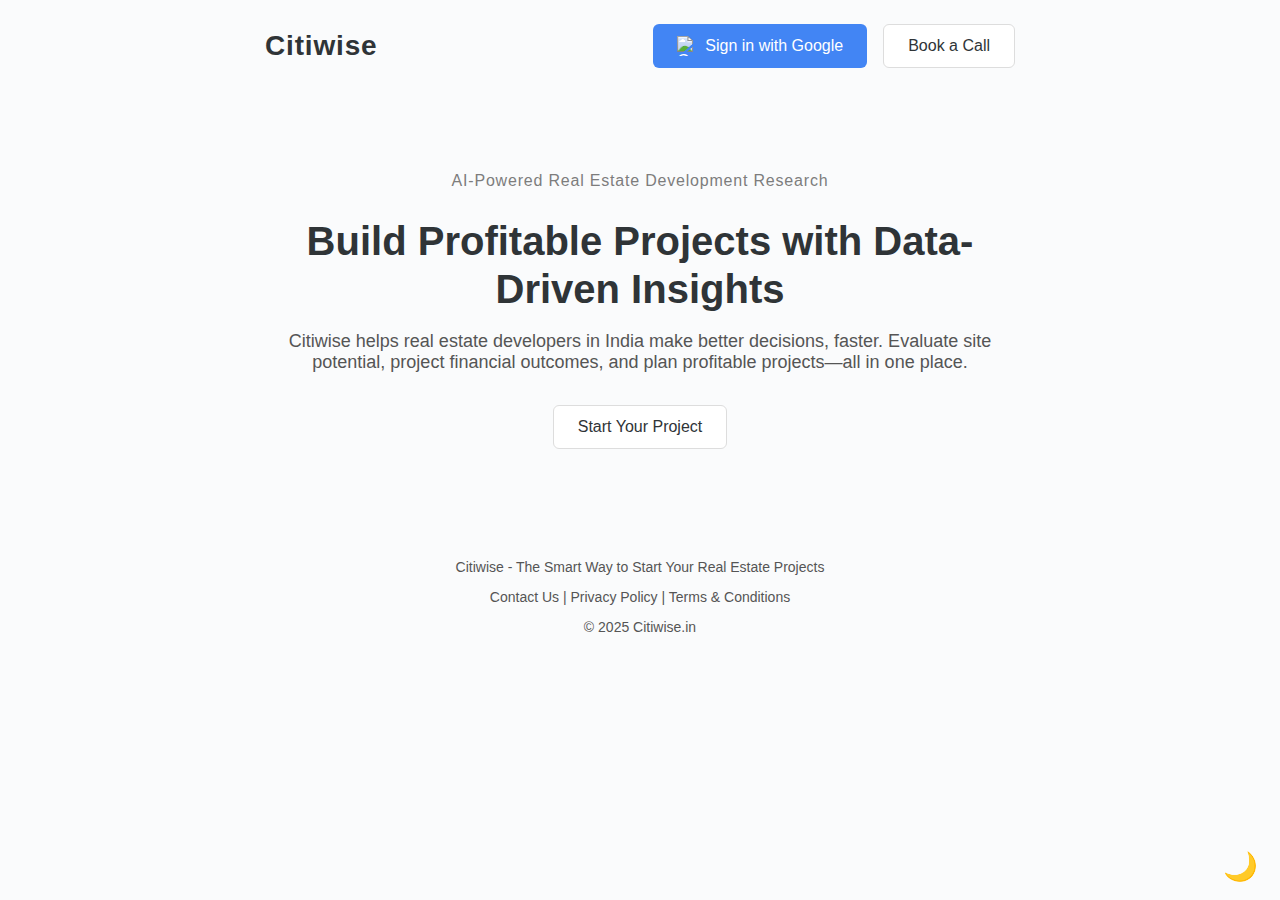
==== index.html @ 700ede4a "logo made clickable" ====
<!DOCTYPE html>
<html lang="en">
<head>
  <meta charset="UTF-8" />
  <meta name="viewport" content="width=device-width, initial-scale=1" />
  <title>Citiwise - Smarter Real Estate Development</title>
  <!-- Tailwind CSS for optional utility classes -->
  <link href="https://cdn.jsdelivr.net/npm/tailwindcss@2.2.19/dist/tailwind.min.css" rel="stylesheet" />
  <style>
    /*--------------------------------------------------------------
      CSS Variables for Light & Dark Modes (Notion-Inspired)
    --------------------------------------------------------------*/
    :root {
      /* Global Colors */
      --background: #fafbfc;
      --text: #2f3437;
      --heading: #2f3437;
      --subtext: #555;
      
      /* Button Base (Minimal & Elegant) */
      --btn-bg: #ffffff;
      --btn-text: #2f3437;
      --btn-border: #ddd;
      --btn-hover-bg: #f7f7f7;
      --btn-hover-border: #ccc;
      --btn-shadow: 0 1px 3px rgba(0, 0, 0, 0.1);
      
      /* Accent Colors for Brand-specific buttons */
      --google-blue: #4285f4;
      --google-blue-hover: #357ae8;
    }
    body.dark-mode {
      --background: #1c1c1e;
      --text: #e4e4e4;
      --heading: #f0f0f3;
      --subtext: #cccccc;
      --btn-bg: #2f3437;
      --btn-text: #fafbfc;
      --btn-border: #444;
      --btn-hover-bg: #3f4a4f;
      --btn-hover-border: #555;
      --btn-shadow: 0 1px 3px rgba(0, 0, 0, 0.2);
    }
    
    /*--------------------------------------------------------------
      Base Styles & Typography
    --------------------------------------------------------------*/
    body {
      margin: 0;
      font-family: -apple-system, BlinkMacSystemFont, "Segoe UI", Helvetica, Arial, sans-serif;
      background: var(--background);
      color: var(--text);
      transition: background 0.5s ease, color 0.5s ease;
    }
    a { 
      text-decoration: none; 
      color: inherit; 
    }
    
    /*--------------------------------------------------------------
      Container: Centralize Content with Adequate Margins
    --------------------------------------------------------------*/
    .container {
      max-width: 750px;
      margin: 0 auto;
      padding: 0 1rem;
    }
    
    /*--------------------------------------------------------------
      Header: Logo Left, Conversion Buttons Right
    --------------------------------------------------------------*/
    header {
      display: flex;
      justify-content: space-between;
      align-items: center;
      padding: 1.5rem 0;
    }
    .logo {
      font-size: 1.75rem;
      font-weight: 600;
      letter-spacing: 0.03em;
      color: var(--heading);
    }
    .header-actions {
      display: flex;
      gap: 1rem;
    }
    
    /*--------------------------------------------------------------
      Button Styles (Minimal, Elegant & Notion-Inspired)
    --------------------------------------------------------------*/
    .btn-primary {
      display: inline-flex;
      align-items: center;
      justify-content: center;
      padding: 12px 24px;
      font-size: 1rem;
      font-weight: 500;
      border: 1px solid var(--btn-border);
      border-radius: 6px;
      background: var(--btn-bg);
      color: var(--btn-text);
      cursor: pointer;
      text-decoration: none;
      transition: background 0.2s, border-color 0.2s, box-shadow 0.2s, transform 0.1s;
    }
    .btn-primary:hover {
      background: var(--btn-hover-bg);
      border-color: var(--btn-hover-border);
      box-shadow: var(--btn-shadow);
      transform: translateY(-1px);
    }
    .btn-primary:focus {
      outline: 2px solid var(--btn-hover-border);
      outline-offset: 2px;
    }
    .btn-primary:active {
      transform: scale(0.98);
    }
    /* Google Button: Retains the iconic blue */
    #google-signin-button {
      background: var(--google-blue);
      border: none;
      color: #fff;
    }
    #google-signin-button:hover {
      background: var(--google-blue-hover);
    }
    #google-signin-button img {
      margin-right: 8px;
      width: 20px;
      height: 20px;
    }
    
    /*--------------------------------------------------------------
      Hero Section: Bold, Centered & Conversion Focused
    --------------------------------------------------------------*/
    main {
      text-align: center;
      padding: 4rem 0;
    }
    .subheadline {
      font-size: 1rem;
      color: #7d7d7d;
      margin-bottom: 1rem;
      letter-spacing: 0.05em;
    }
    .title {
      font-size: 2.5rem;
      font-weight: 600;
      line-height: 1.2;
      margin-bottom: 1rem;
      color: var(--heading);
    }
    .description {
      font-size: 1.125rem;
      color: var(--subtext);
      margin-bottom: 2rem;
    }
    
    /*--------------------------------------------------------------
      Footer: Trust & Minimalism
    --------------------------------------------------------------*/
    footer {
      text-align: center;
      padding: 2rem 0;
      font-size: 0.875rem;
      color: var(--subtext);
    }
    footer a {
      color: var(--subtext);
      transition: color 0.2s;
    }
    footer a:hover {
      color: var(--heading);
    }
    
    /*--------------------------------------------------------------
      Dark/Light Mode Toggle (Fixed at Bottom Right)
    --------------------------------------------------------------*/
    .theme-toggle {
      position: fixed;
      bottom: 16px;
      right: 16px;
      background: none;
      border: none;
      font-size: 1.75rem;
      cursor: pointer;
      z-index: 1000;
      color: var(--text);
    }
    
    /*--------------------------------------------------------------
      Responsive Adjustments: Optimized for Every Screen
    --------------------------------------------------------------*/
    @media (max-width: 768px) {
      header {
        flex-direction: column;
        text-align: center;
      }
      .header-actions {
        margin-top: 1rem;
        flex-direction: column;
        gap: 0.5rem;
        width: 100%;
      }
      .btn-primary { width: 100%; }
      main { padding: 3rem 0; }
      .title { font-size: 2rem; }
    }
  </style>
</head>
<body>
  <div class="container">
    <!-- Header: Logo on the Left; Conversion Buttons on the Right -->
    <header>
      <a href="index.html" class="logo">Citiwise</a>
      <div class="header-actions">
        <button id="google-signin-button" class="btn-primary" aria-label="Sign in with Google">
          <img src="https://www.gstatic.com/firebasejs/ui/2.0.0/images/auth/google.svg" alt="Google Logo">
          <span>Sign in with Google</span>
        </button>
        <a href="https://calendly.com/tejasgurav/30min" class="btn-primary" target="_blank" rel="noopener noreferrer">
          Book a Call
        </a>
      </div>
    </header>
    
    <!-- Main Hero Section: Clear Messaging & CTA -->
    <main>
      <p class="subheadline">AI-Powered Real Estate Development Research</p>
      <h1 class="title">Build Profitable Projects with Data-Driven Insights</h1>
      <p class="description">
        Citiwise helps real estate developers in India make better decisions, faster.
        Evaluate site potential, project financial outcomes, and plan profitable projects—all in one place.
      </p>
      <button id="start-project-btn" class="btn-primary">Start Your Project</button>
    </main>
    
    <!-- Footer: Trust & Minimalism -->
    <footer>
      <p class="mb-4 font-semibold">Citiwise - The Smart Way to Start Your Real Estate Projects</p>
      <div class="space-x-4">
          <a href="contact-us.html" class="underline hover:text-blue-600">Contact Us</a>
          <span>|</span>
          <a href="privacy-policy.html" class="underline hover:text-blue-600">Privacy Policy</a>
          <span>|</span>
          <a href="terms-and-conditions.html" class="underline hover:text-blue-600">Terms & Conditions</a>
      </div>
  
      <p class="mt-4">© 2025 Citiwise.in</p>
    </footer>
  </div>
  
  <!-- Dark/Light Mode Toggle (Fixed at Bottom Right) -->
  <button id="theme-toggle" class="theme-toggle" aria-label="Toggle Theme">🌙</button>
  
  <!-- Firebase & Conversion Logic -->
  <script type="module">
    import { initializeApp } from "https://www.gstatic.com/firebasejs/11.2.0/firebase-app.js";
    import { getAuth, signInWithPopup, GoogleAuthProvider } from "https://www.gstatic.com/firebasejs/11.2.0/firebase-auth.js";
    
    const firebaseConfig = {
      apiKey: "AIzaSyALOw9DW28VH_iu_OAFUG6bU9PSalI3Fz0",
      authDomain: "citiwise-f7e38.firebaseapp.com",
      projectId: "citiwise-f7e38",
      storageBucket: "citiwise-f7e38.firebasestorage.app",
      messagingSenderId: "379568339904",
      appId: "1:379568339904:web:00819ecce5db8b3d96e625",
      measurementId: "G-8RSL6C77Z5"
    };
    
    const app = initializeApp(firebaseConfig);
    const auth = getAuth(app);
    const provider = new GoogleAuthProvider();
    
    async function signInAndRedirect() {
      try {
        const result = await signInWithPopup(auth, provider);
        if (result.user) {
          window.location.href = 'project-input.html';
        }
      } catch (error) {
        console.error('Sign-in failed:', error);
        alert('Sign-in failed. Please try again.');
      }
    }
    
    document.getElementById('google-signin-button').addEventListener('click', signInAndRedirect);
    document.getElementById('start-project-btn').addEventListener('click', signInAndRedirect);
  </script>
  
  <!-- Dark/Light Mode Toggle Script with Persistent Preference -->
  <script>
    (function() {
      const themeToggle = document.getElementById('theme-toggle');
      // Check and apply stored theme preference
      const savedTheme = localStorage.getItem('theme');
      if (savedTheme === 'dark') {
        document.body.classList.add('dark-mode');
        themeToggle.textContent = '☀️';
      } else {
        document.body.classList.remove('dark-mode');
        themeToggle.textContent = '🌙';
      }
      function toggleDarkMode() {
        document.body.classList.toggle('dark-mode');
        const isDark = document.body.classList.contains('dark-mode');
        themeToggle.textContent = isDark ? '☀️' : '🌙';
        localStorage.setItem('theme', isDark ? 'dark' : 'light');
      }
      themeToggle.addEventListener('click', toggleDarkMode);
    })();
  </script>
</body>
</html>
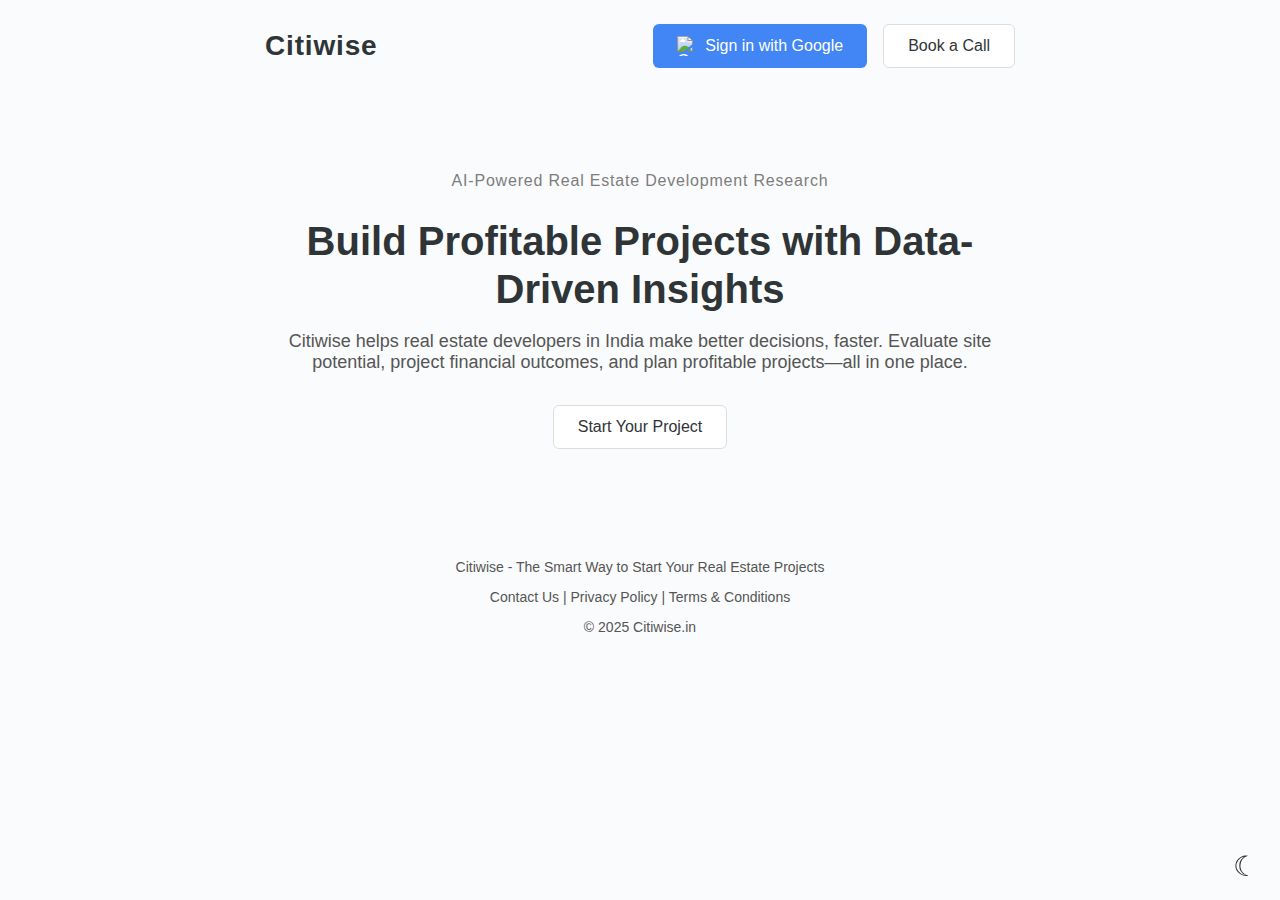
==== commit 01bd8fbd: "Update index.html" ====
--- a/index.html
+++ b/index.html
@@ -298,15 +298,15 @@
       const savedTheme = localStorage.getItem('theme');
       if (savedTheme === 'dark') {
         document.body.classList.add('dark-mode');
-        themeToggle.textContent = '☀️';
+        themeToggle.textContent = '☼';
       } else {
         document.body.classList.remove('dark-mode');
-        themeToggle.textContent = '🌙';
+        themeToggle.textContent = '☾';
       }
       function toggleDarkMode() {
         document.body.classList.toggle('dark-mode');
         const isDark = document.body.classList.contains('dark-mode');
-        themeToggle.textContent = isDark ? '☀️' : '🌙';
+        themeToggle.textContent = isDark ? '☼' : '☾';
         localStorage.setItem('theme', isDark ? 'dark' : 'light');
       }
       themeToggle.addEventListener('click', toggleDarkMode);
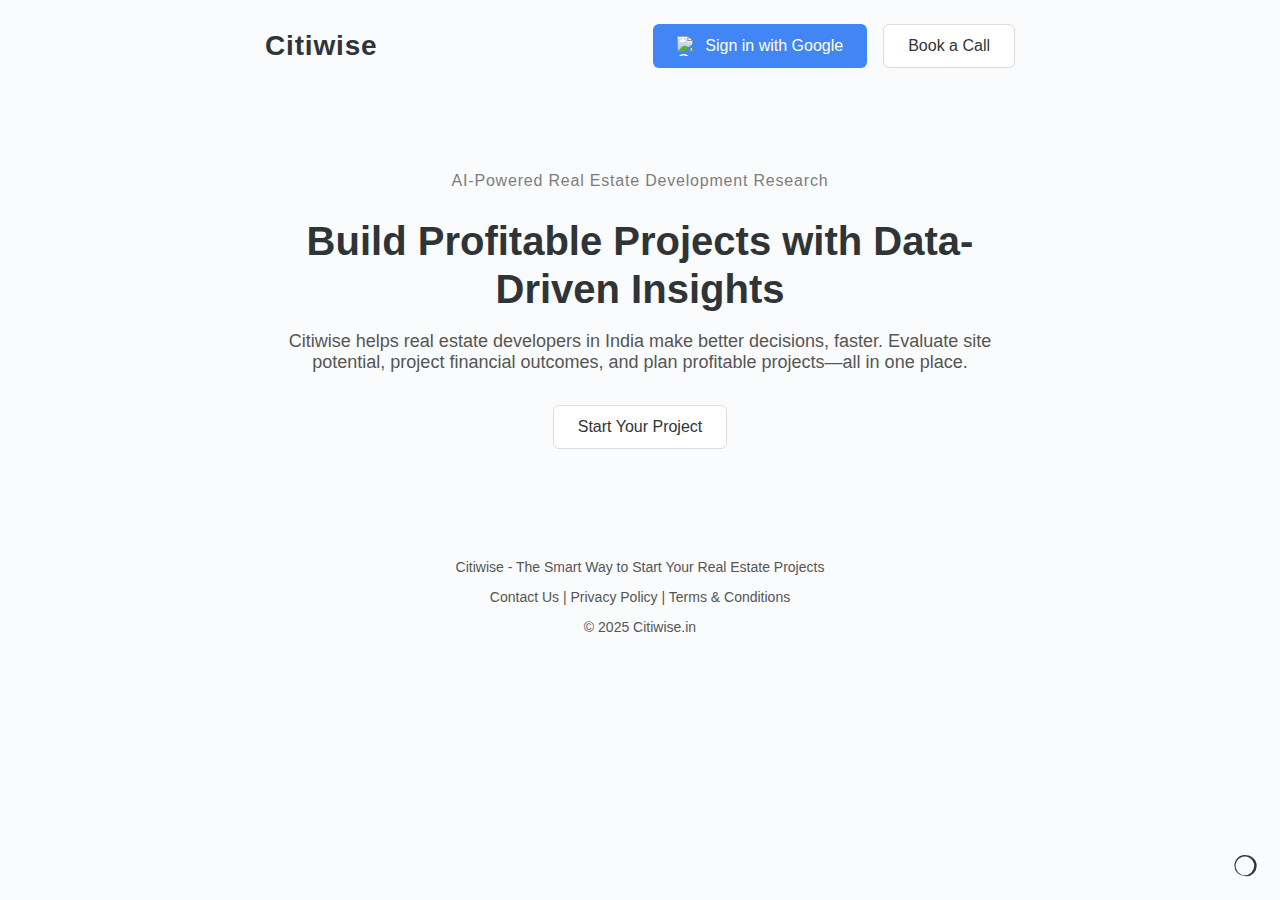
==== commit 062c2b5b: "Update index.html" ====
--- a/index.html
+++ b/index.html
@@ -301,12 +301,12 @@
         themeToggle.textContent = '☼';
       } else {
         document.body.classList.remove('dark-mode');
-        themeToggle.textContent = '☾';
+        themeToggle.textContent = '❍';
       }
       function toggleDarkMode() {
         document.body.classList.toggle('dark-mode');
         const isDark = document.body.classList.contains('dark-mode');
-        themeToggle.textContent = isDark ? '☼' : '☾';
+        themeToggle.textContent = isDark ? '☼' : '❍';
         localStorage.setItem('theme', isDark ? 'dark' : 'light');
       }
       themeToggle.addEventListener('click', toggleDarkMode);
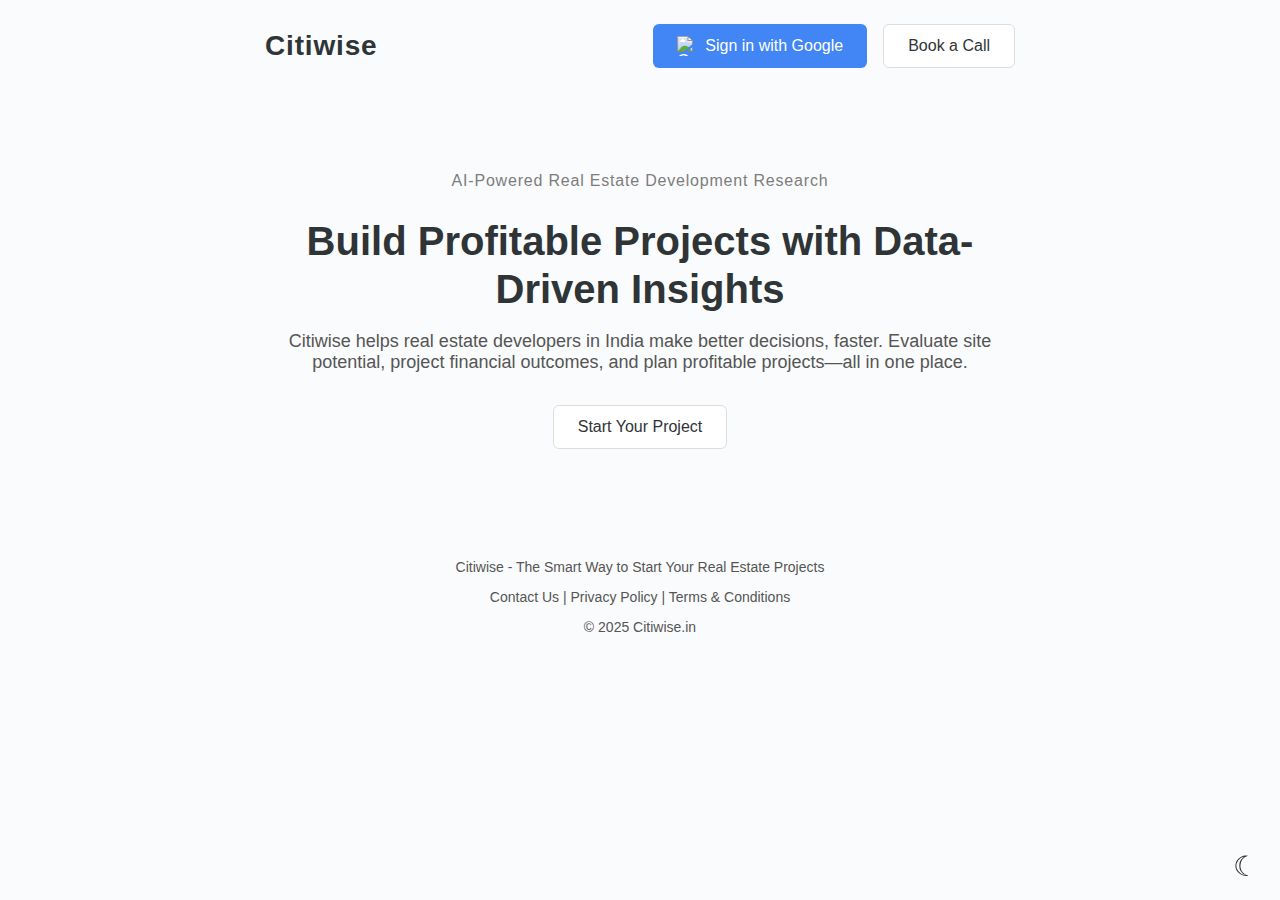
==== commit 5a82cda7: "Update index.html" ====
--- a/index.html
+++ b/index.html
@@ -253,7 +253,7 @@
   </div>
   
   <!-- Dark/Light Mode Toggle (Fixed at Bottom Right) -->
-  <button id="theme-toggle" class="theme-toggle" aria-label="Toggle Theme">🌙</button>
+  <button id="theme-toggle" class="theme-toggle" aria-label="Toggle Theme">☾</button>
   
   <!-- Firebase & Conversion Logic -->
   <script type="module">
@@ -301,12 +301,12 @@
         themeToggle.textContent = '☼';
       } else {
         document.body.classList.remove('dark-mode');
-        themeToggle.textContent = '❍';
+        themeToggle.textContent = '☾';
       }
       function toggleDarkMode() {
         document.body.classList.toggle('dark-mode');
         const isDark = document.body.classList.contains('dark-mode');
-        themeToggle.textContent = isDark ? '☼' : '❍';
+        themeToggle.textContent = isDark ? '☼' : '☾';
         localStorage.setItem('theme', isDark ? 'dark' : 'light');
       }
       themeToggle.addEventListener('click', toggleDarkMode);
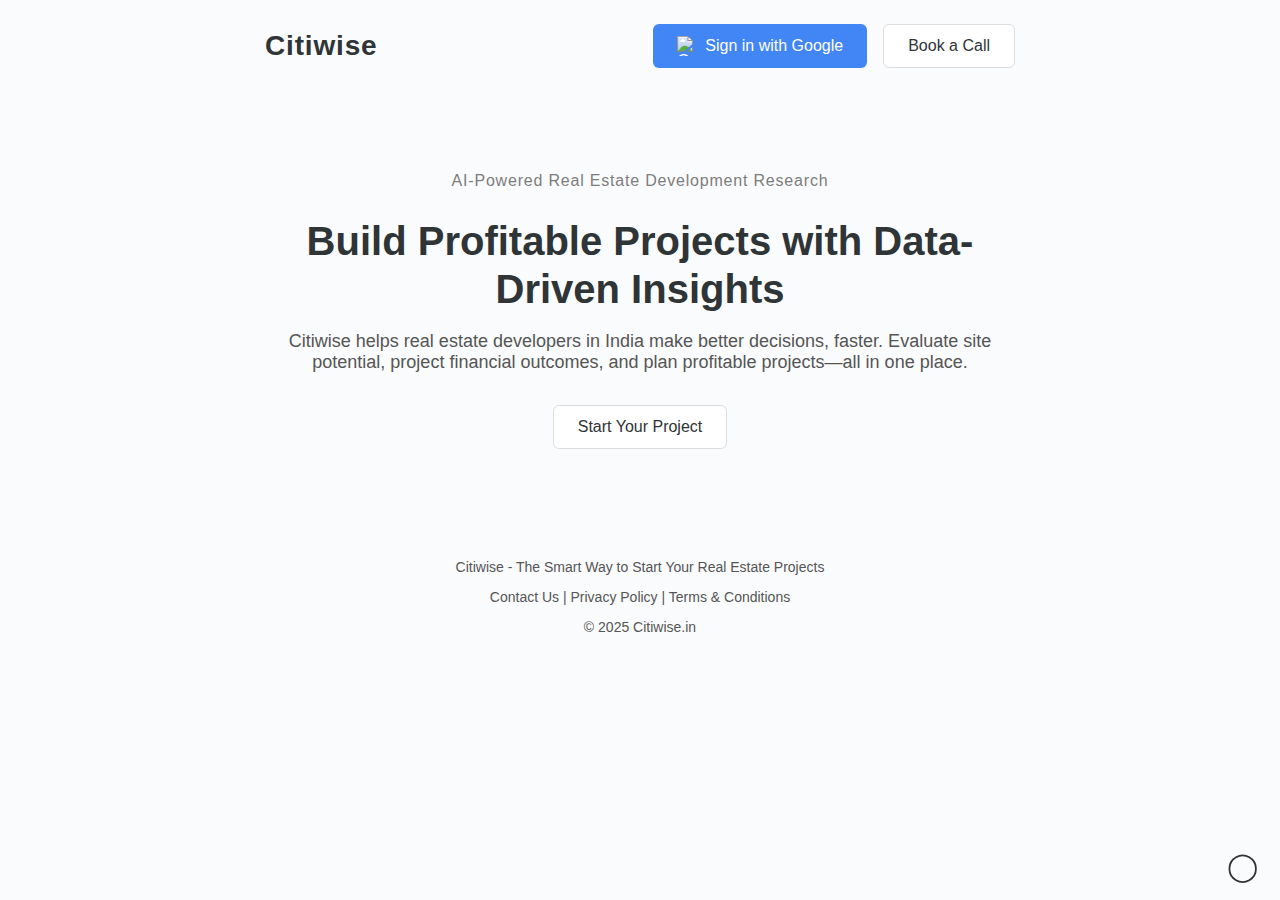
==== commit b15a9573: "Update index.html" ====
--- a/index.html
+++ b/index.html
@@ -253,7 +253,7 @@
   </div>
   
   <!-- Dark/Light Mode Toggle (Fixed at Bottom Right) -->
-  <button id="theme-toggle" class="theme-toggle" aria-label="Toggle Theme">☾</button>
+  <button id="theme-toggle" class="theme-toggle" aria-label="Toggle Theme">◯</button>
   
   <!-- Firebase & Conversion Logic -->
   <script type="module">
@@ -301,12 +301,12 @@
         themeToggle.textContent = '☼';
       } else {
         document.body.classList.remove('dark-mode');
-        themeToggle.textContent = '☾';
+        themeToggle.textContent = '◯';
       }
       function toggleDarkMode() {
         document.body.classList.toggle('dark-mode');
         const isDark = document.body.classList.contains('dark-mode');
-        themeToggle.textContent = isDark ? '☼' : '☾';
+        themeToggle.textContent = isDark ? '☼' : '◯';
         localStorage.setItem('theme', isDark ? 'dark' : 'light');
       }
       themeToggle.addEventListener('click', toggleDarkMode);
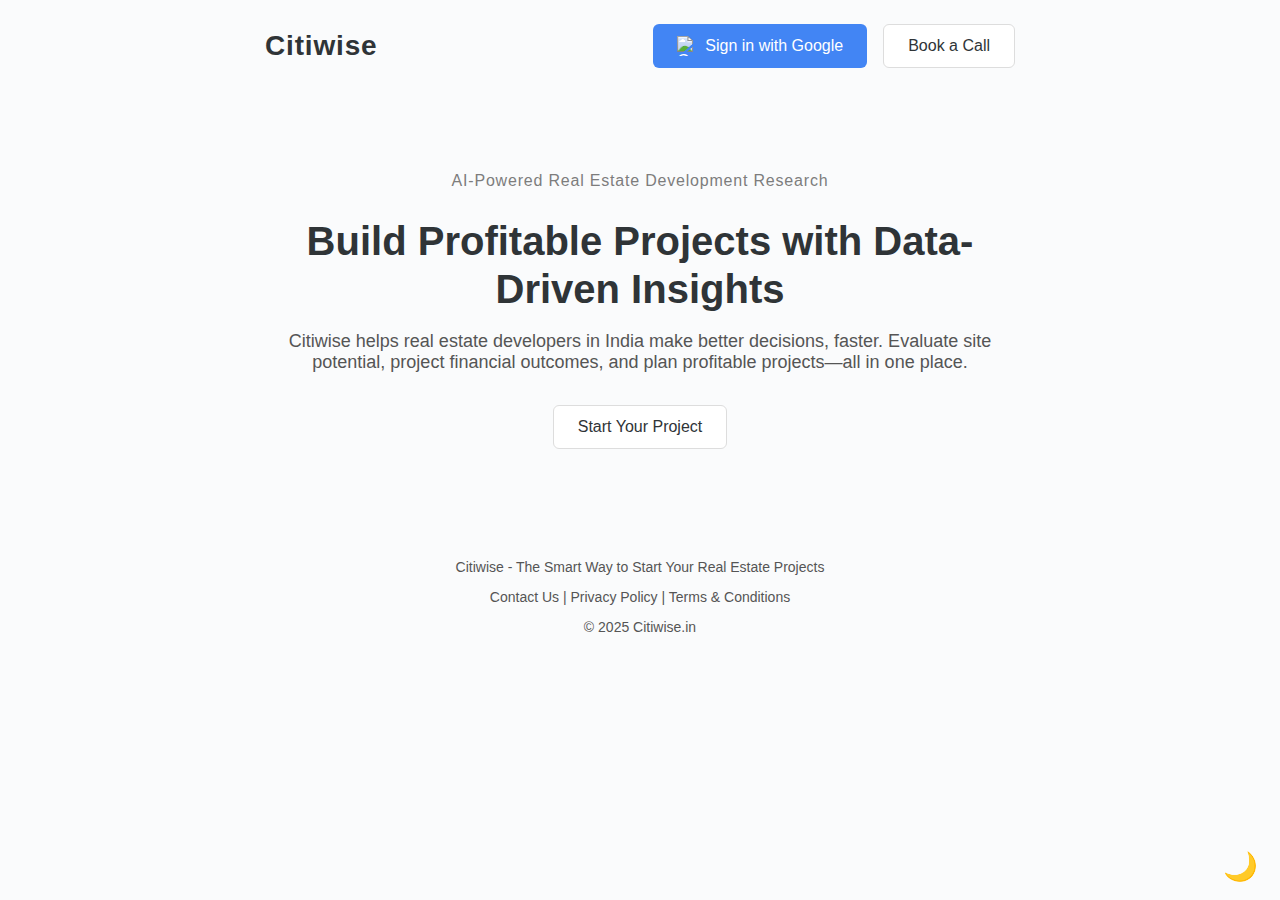
==== commit 7315f168: "Update index.html" ====
--- a/index.html
+++ b/index.html
@@ -253,7 +253,7 @@
   </div>
   
   <!-- Dark/Light Mode Toggle (Fixed at Bottom Right) -->
-  <button id="theme-toggle" class="theme-toggle" aria-label="Toggle Theme">◯</button>
+  <button id="theme-toggle" class="theme-toggle" aria-label="Toggle Theme">🌙</button>
   
   <!-- Firebase & Conversion Logic -->
   <script type="module">
@@ -298,15 +298,15 @@
       const savedTheme = localStorage.getItem('theme');
       if (savedTheme === 'dark') {
         document.body.classList.add('dark-mode');
-        themeToggle.textContent = '☼';
+        themeToggle.textContent = '☀️';
       } else {
         document.body.classList.remove('dark-mode');
-        themeToggle.textContent = '◯';
+        themeToggle.textContent = '🌙';
       }
       function toggleDarkMode() {
         document.body.classList.toggle('dark-mode');
         const isDark = document.body.classList.contains('dark-mode');
-        themeToggle.textContent = isDark ? '☼' : '◯';
+        themeToggle.textContent = isDark ? '☀️' : '🌙';
         localStorage.setItem('theme', isDark ? 'dark' : 'light');
       }
       themeToggle.addEventListener('click', toggleDarkMode);
